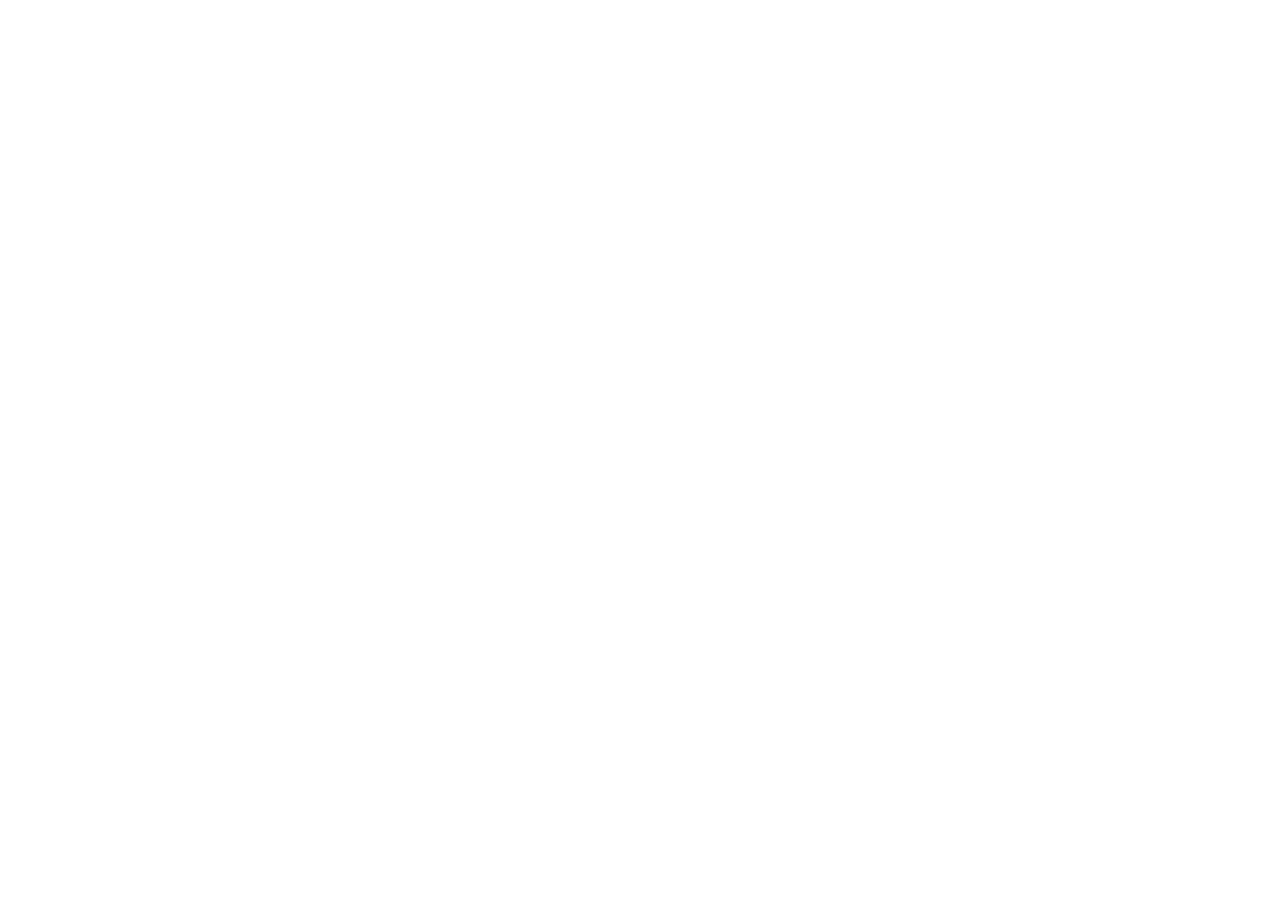
==== CSS clock/index.html @ 931f31ab "initital css clock commit" ====
<!DOCTYPE html>
<html lang="en">
<head>
    <meta charset="UTF-8">
    <meta name="viewport" content="width=device-width, initial-scale=1.0">
    <meta http-equiv="X-UA-Compatible" content="ie=edge">
    <title>CSS clock</title>
    <link rel="stylesheet" href="assets/css/styles.css">
</head>
<body>

    <div class="clock">
        <div class="clock-face">
            <div class="hand hour-hand"></div>
            <div class="hand min-hand"></div>
            <div class="hand second-hand"></div>
        </div>
    </div>
    

<script type="text/javascript" src="assets/js/app.js"></script>  
</body>
</html>
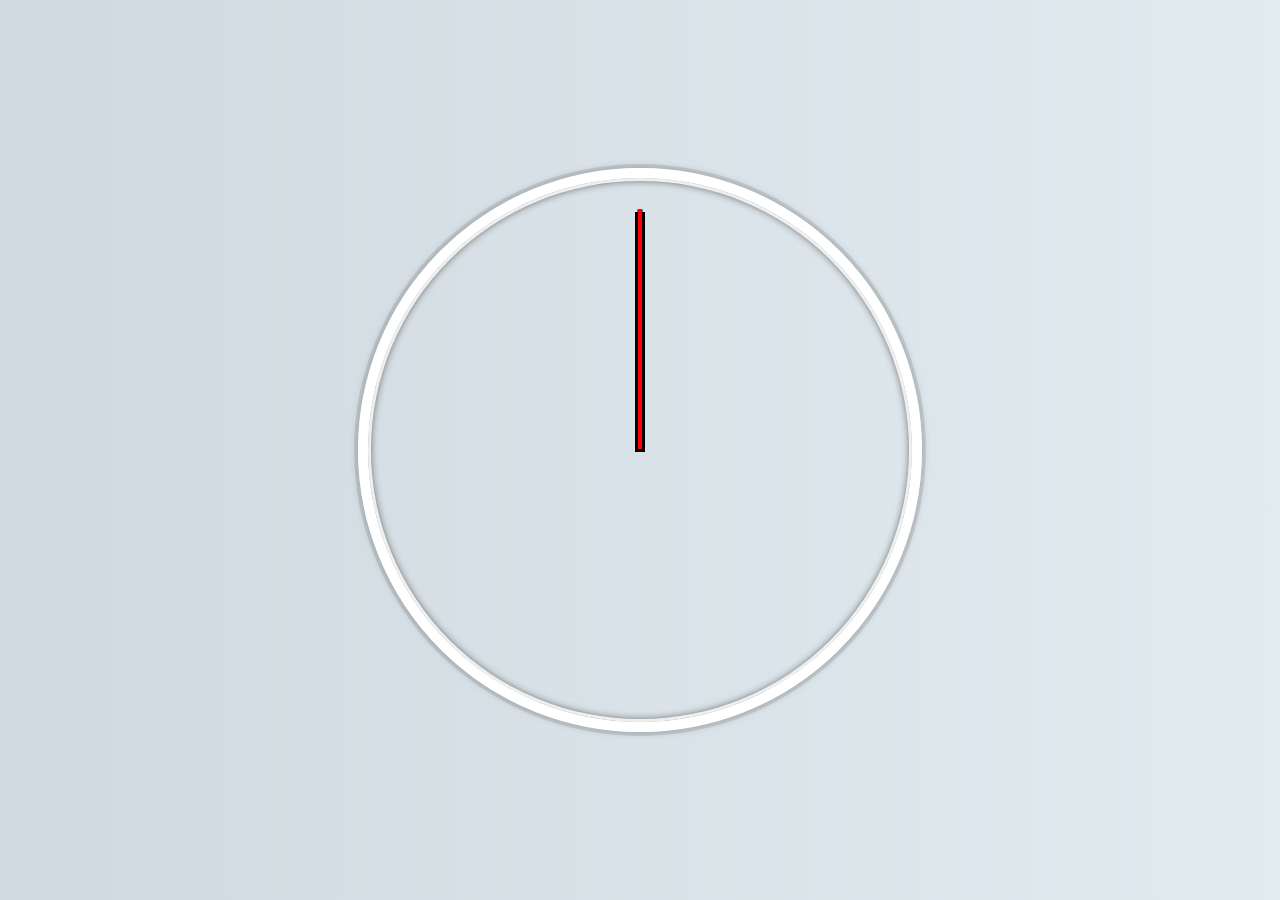
==== commit e55861e5: "finished css clock" ====
--- a/CSS clock/index.html
+++ b/CSS clock/index.html
@@ -17,7 +17,6 @@
         </div>
     </div>
     
-
 <script type="text/javascript" src="assets/js/app.js"></script>  
 </body>
 </html>--- a/CSS clock/assets/css/styles.css
+++ b/CSS clock/assets/css/styles.css
@@ -0,0 +1,67 @@
+html {
+    background: linear-gradient(to right, #cfd9df, #e2ebf0);
+}
+
+body {
+    margin: 0;
+    font-size: 2rem;
+    display:flex;
+    flex:1;
+    min-height: 100vh;
+    align-items: center;
+}
+
+.clock {
+    width: 30rem;
+    height: 30rem;
+    border: 10px solid white;
+    border-radius:50%;
+    margin:50px auto;
+    position: relative;
+    padding:2rem;
+    box-shadow:
+        0 0 0 4px rgba(0,0,0,0.1),
+        inset 0 0 0 3px #EFEFEF,
+        inset 0 0 10px black,
+        0 0 10px rgba(0,0,0,0.2);
+}
+
+.clock-face {
+    position: relative;
+    width: 100%;
+    height: 100%;
+    transform: translateY(-3px); /* account for the height of the clock hands */
+}
+
+.hour-hand {
+    width: 50%;
+    height: 10px;
+    background: black;
+    position: absolute;
+    top: 50%;
+    transform-origin: 100%;
+    transform: rotate(90deg);
+    transition: all 0.5s;
+}
+
+.min-hand {
+    width: 50%;
+    height: 5px;
+    background: black;
+    position: absolute;
+    top: 50%;
+    transform-origin: 100%;
+    transform: rotate(90deg);
+    transition: all 0.5s;
+}
+
+.second-hand {
+    width: 50%;
+    height: 4px;
+    background: red;
+    position: absolute;
+    top: 50%;
+    transform-origin: 100%;
+    transform: rotate(90deg);
+    transition: all 0.5s;
+}
